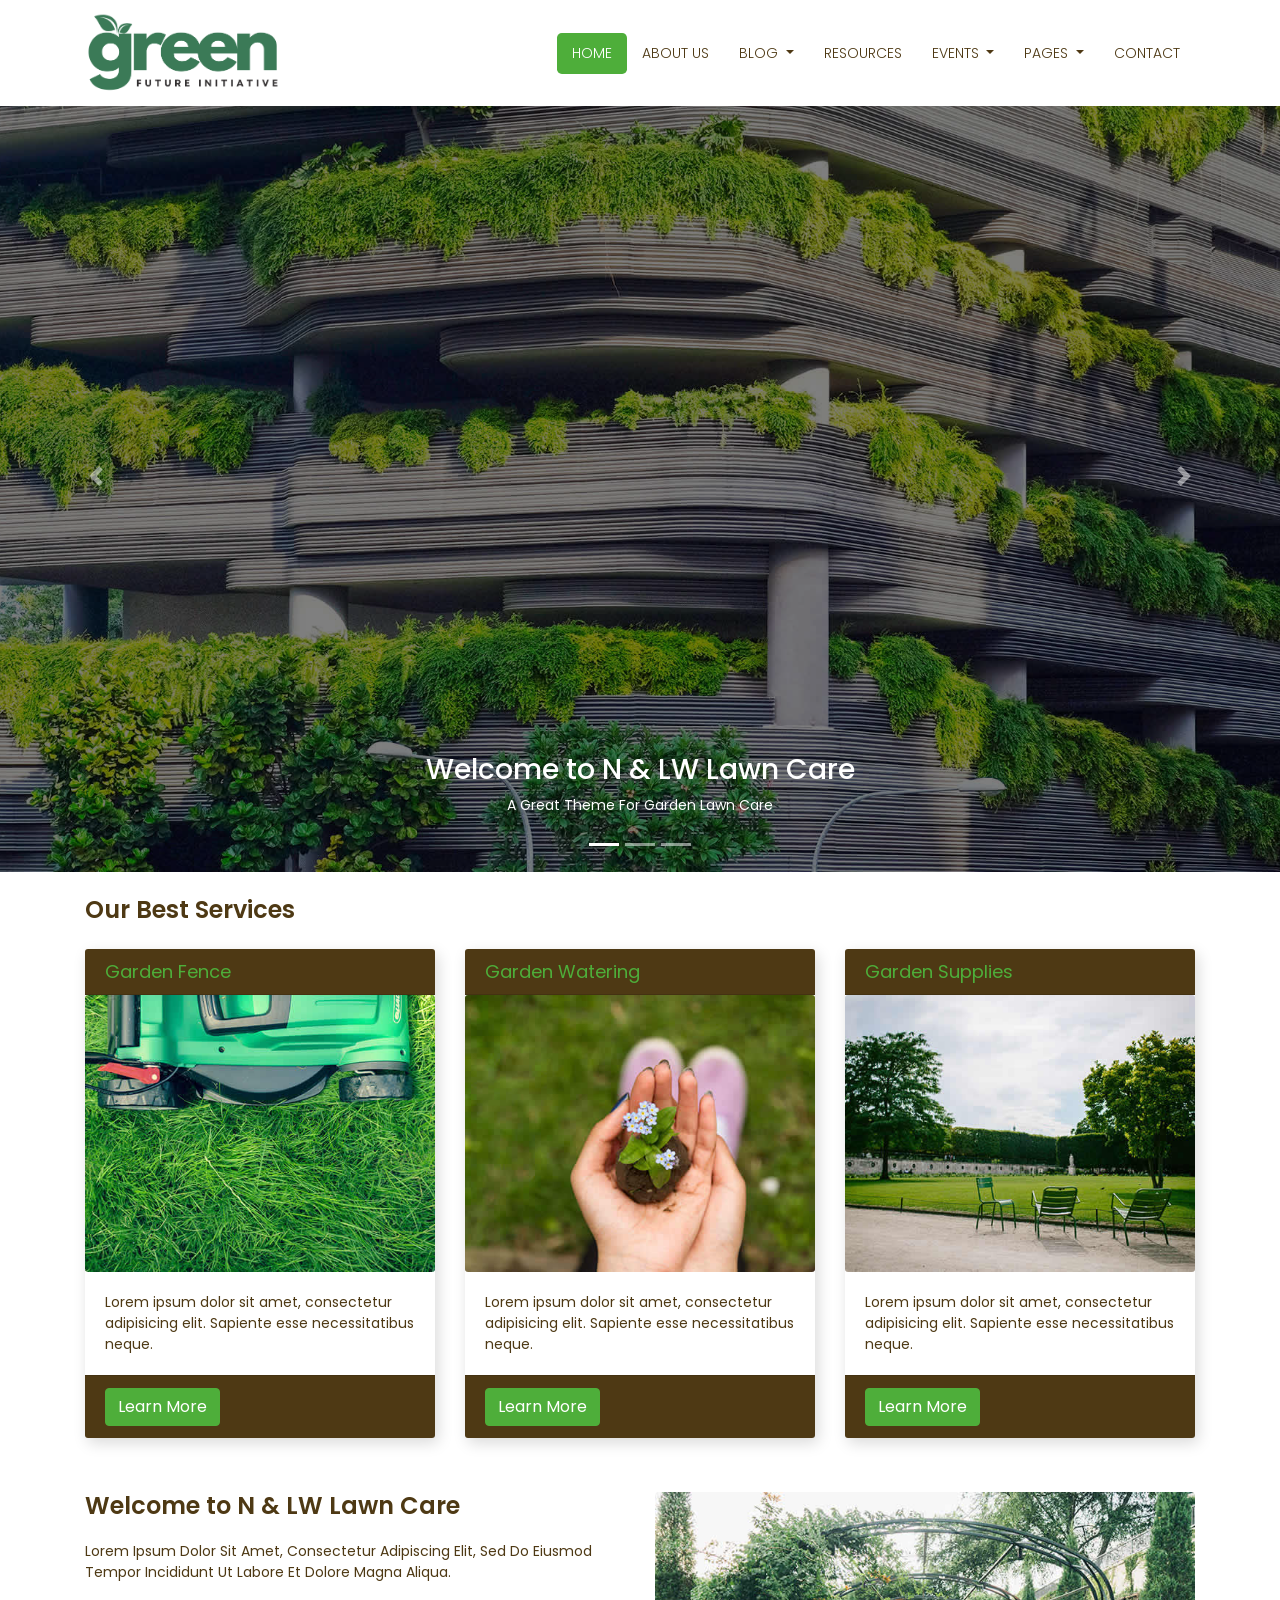
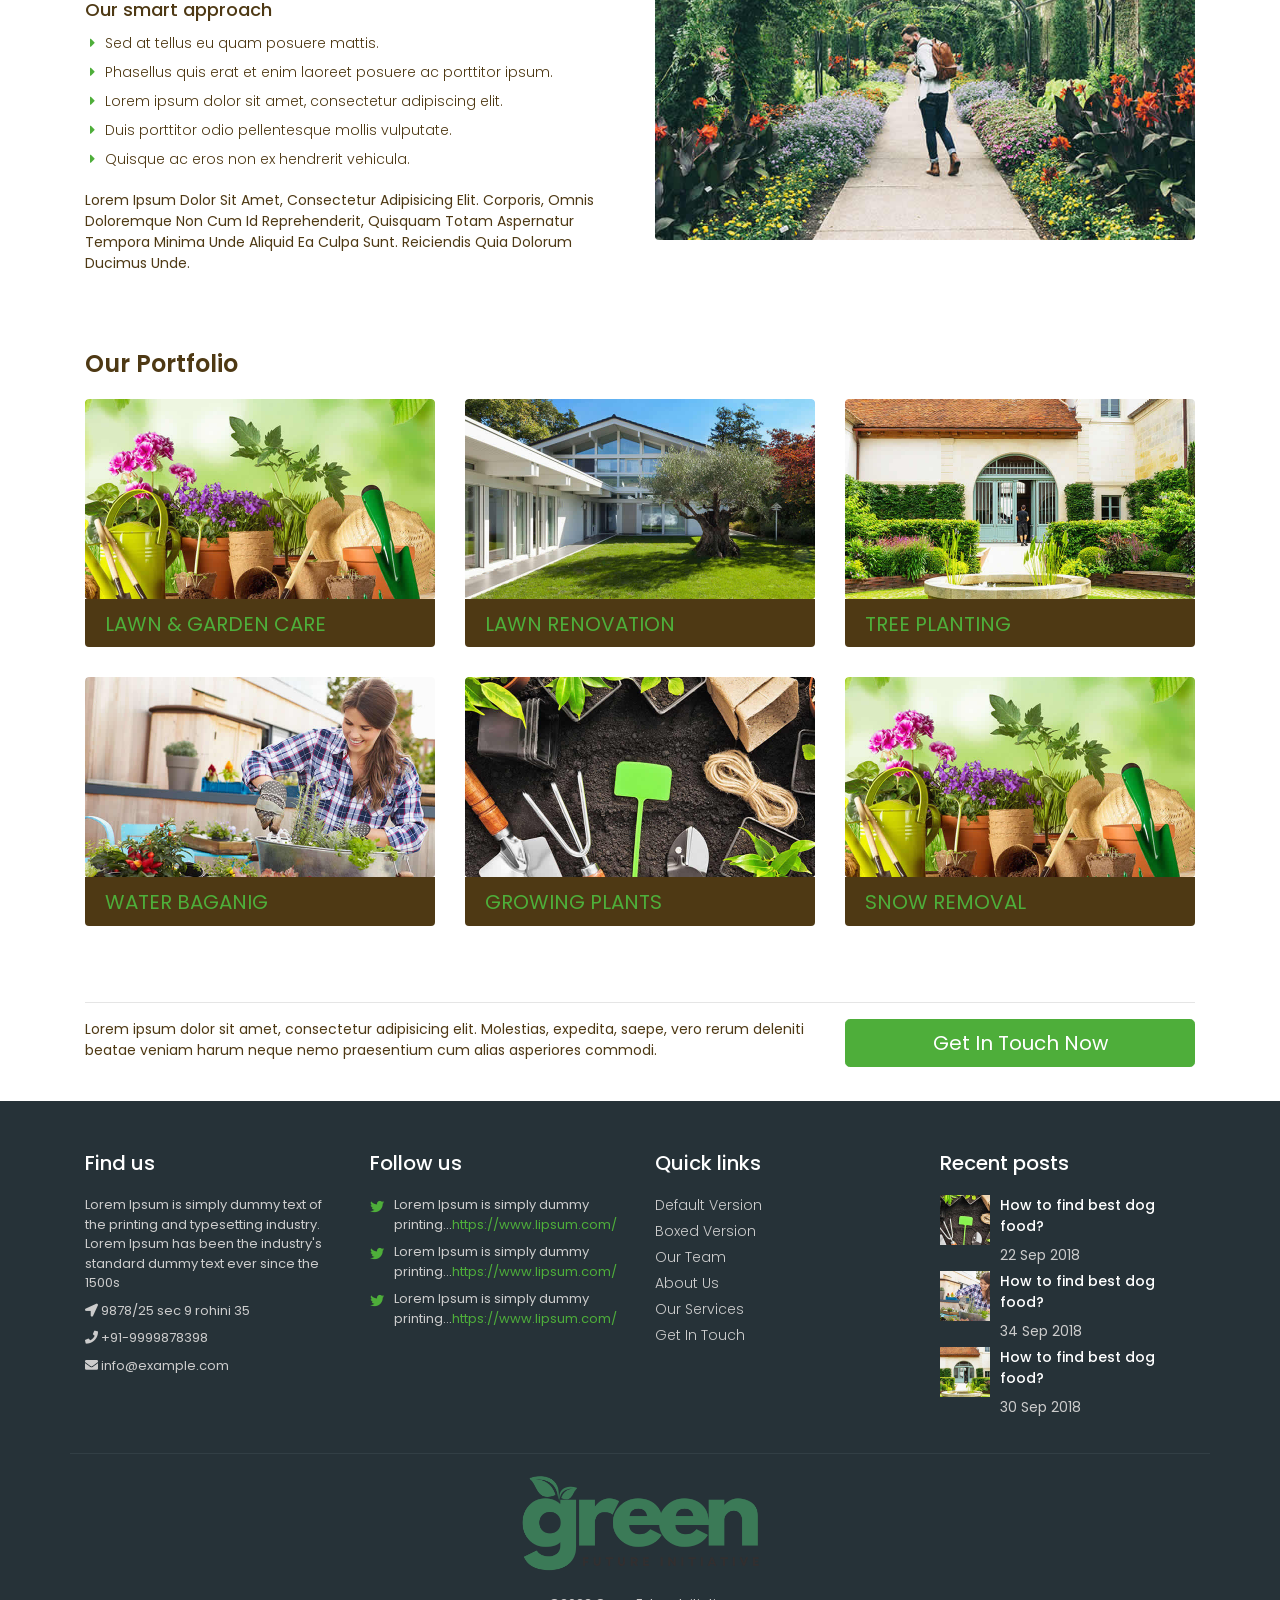
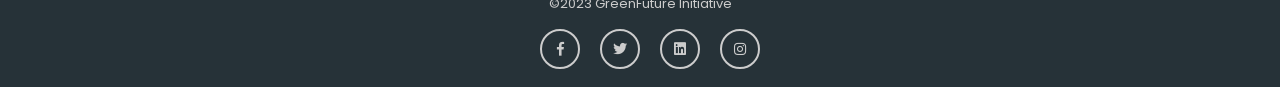
==== final_project/index.html @ e474d609 "Add files via upload vvv" ====
<!DOCTYPE html>
<html lang="en">
<head>
	<meta charset="utf-8">
	<meta name="viewport" content="width=device-width, initial-scale=1, shrink-to-fit=no">
	<meta name="description" content="">
	<meta name="author" content="">
	<title>N & LW Lawn Care - Landscaping Bootstrap4 HTML5 Responsive Template </title>
	<!-- Bootstrap core CSS -->
	<link href="vendor/bootstrap/css/bootstrap.min.css" rel="stylesheet">
	<!-- Fontawesome CSS -->
	<link href="css/all.css" rel="stylesheet">
	<!-- Custom styles for this template -->
	<link href="css/style.css" rel="stylesheet">
</head>
<body>
    <!-- Navigation -->
    <nav class="navbar fixed-top navbar-expand-lg navbar-dark bg-light top-nav fixed-top">
        <div class="container">
            <a class="navbar-brand" href="index.html">
            <img src="images/logo.png" alt="logo" height="80px"/> height="80px"/>
            </a>
            <button class="navbar-toggler navbar-toggler-right" type="button" data-toggle="collapse" data-target="#navbarResponsive" aria-controls="navbarResponsive" aria-expanded="false" aria-label="Toggle navigation">
				<span class="fas fa-bars"></span>
            </button>
            <div class="collapse navbar-collapse" id="navbarResponsive">
               <ul class="navbar-nav ml-auto">
                  <li class="nav-item">
                     <a class="nav-link active" href="index.html">Home</a>
                  </li>
                  <li class="nav-item">
                     <a class="nav-link" href="about.html">About Us</a>
                  </li>
                  <li class="nav-item dropdown">
                     <a class="nav-link dropdown-toggle" href="#" id="navbarDropdownBlog" data-toggle="dropdown" aria-haspopup="true" aria-expanded="false">
                     Blog
                     </a>
                     <div class="dropdown-menu dropdown-menu-right" aria-labelledby="navbarDropdownBlog">
                        <a class="dropdown-item" href="blog-home-1.html">Blog Home 1</a>
                        <a class="dropdown-item" href="blog-home-2.html">Blog Home 2</a>
                        <a class="dropdown-item" href="blog-post.html">Blog Post</a>
                     </div>
                  </li>
                  <li class="nav-item">
                     <a class="nav-link" href="services.html">Resources </a>
                  </li>

                  
                  <li class="nav-item dropdown">
                     <a class="nav-link dropdown-toggle" href="#" id="navbarDropdownPortfolio" data-toggle="dropdown" aria-haspopup="true" aria-expanded="false">
                     Events
                     </a>
                     <div class="dropdown-menu dropdown-menu-right" aria-labelledby="navbarDropdownPortfolio">
                        <a class="dropdown-item" href="portfolio-1-col.html">Events 1</a>
                        <a class="dropdown-item" href="portfolio-2-col.html">Events 2</a>
                        <a class="dropdown-item" href="portfolio-3-col.html">Events 3</a>
                        <a class="dropdown-item" href="portfolio-4-col.html">Events 4</a>
                        <a class="dropdown-item" href="portfolio-item.html">Single Events </a>
                     </div>
                  </li>
                  
                  
                  <li class="nav-item dropdown">
                     <a class="nav-link dropdown-toggle" href="#" id="navbarDropdownBlog" data-toggle="dropdown" aria-haspopup="true" aria-expanded="false">
                     Pages
                     </a>
                     <div class="dropdown-menu dropdown-menu-right" aria-labelledby="navbarDropdownBlog">
                        <a class="dropdown-item" href="faq.html">FAQ</a>
                        <a class="dropdown-item" href="404.html">404</a>
                        <a class="dropdown-item" href="pricing.html">Pricing Table</a>
                     </div>
                  </li>
                  <li class="nav-item">
                     <a class="nav-link" href="contact.html">Contact</a>
                  </li>
               </ul>
            </div>
        </div>
    </nav>
    <header class="slider-main">
        <div id="carouselExampleIndicators" class="carousel slide carousel-fade" data-ride="carousel">
            <ol class="carousel-indicators">
               <li data-target="#carouselExampleIndicators" data-slide-to="0" class="active"></li>
               <li data-target="#carouselExampleIndicators" data-slide-to="1"></li>
               <li data-target="#carouselExampleIndicators" data-slide-to="2"></li>
            </ol>
            <div class="carousel-inner" role="listbox">
               <!-- Slide One - Set the background image for this slide in the line below -->
               <div class="carousel-item active" style="background-image: url('images/slider-01.jpg')">
                  <div class="carousel-caption d-none d-md-block">
                     <h3>Welcome to N & LW Lawn Care</h3>
                     <p>A Great Theme For Garden Lawn Care</p>
                  </div>
               </div>
               <!-- Slide Two - Set the background image for this slide in the line below -->
               <div class="carousel-item" style="background-image: url('images/slider-02.jpg')">
                  <div class="carousel-caption d-none d-md-block">
                     <h3>Beautiful Garden</h3>
                     <p>A Great Theme For Garden Lawn Care</p>
                  </div>
               </div>
               <!-- Slide Three - Set the background image for this slide in the line below -->
               <div class="carousel-item" style="background-image: url('images/slider-03.jpg')">
                  <div class="carousel-caption d-none d-md-block">
                     <h3>Welcome to N & LW Lawn Care</h3>
                     <p>A Great Theme For Garden Lawn Care</p>
                  </div>
               </div>
            </div>
            <a class="carousel-control-prev" href="#carouselExampleIndicators" role="button" data-slide="prev">
				<span class="carousel-control-prev-icon" aria-hidden="true"></span>
				<span class="sr-only">Previous</span>
            </a>
            <a class="carousel-control-next" href="#carouselExampleIndicators" role="button" data-slide="next">
				<span class="carousel-control-next-icon" aria-hidden="true"></span>
				<span class="sr-only">Next</span>
            </a>
        </div>
    </header>
    <!-- Page Content -->
    <div class="container">
        <div class="services-bar">
            <h1 class="my-4">Our Best Services </h1>
            <!-- Services Section -->
            <div class="row">
               <div class="col-lg-4 mb-4">
                  <div class="card h-100">
                     <h4 class="card-header">Garden Fence</h4>
                     <div class="card-img">
                        <img class="img-fluid" src="images/services-img-01.jpg" alt="" />
                     </div>
                     <div class="card-body">
                        <p class="card-text">Lorem ipsum dolor sit amet, consectetur adipisicing elit. Sapiente esse necessitatibus neque.</p>
                     </div>
                     <div class="card-footer">
                        <a href="#" class="btn btn-primary">Learn More</a>
                     </div>
                  </div>
               </div>
               <div class="col-lg-4 mb-4">
                  <div class="card h-100">
                     <h4 class="card-header">Garden Watering</h4>
                     <div class="card-img">
                        <img class="img-fluid" src="images/services-img-02.jpg" alt="" />
                     </div>
                     <div class="card-body">
                        <p class="card-text">Lorem ipsum dolor sit amet, consectetur adipisicing elit. Sapiente esse necessitatibus neque.</p>
                     </div>
                     <div class="card-footer">
                        <a href="#" class="btn btn-primary">Learn More</a>
                     </div>
                  </div>
               </div>
               <div class="col-lg-4 mb-4">
                  <div class="card h-100">
                     <h4 class="card-header">Garden Supplies</h4>
                     <div class="card-img">
                        <img class="img-fluid" src="images/services-img-03.jpg" alt="" />
                     </div>
                     <div class="card-body">
                        <p class="card-text">Lorem ipsum dolor sit amet, consectetur adipisicing elit. Sapiente esse necessitatibus neque.</p>
                     </div>
                     <div class="card-footer">
                        <a href="#" class="btn btn-primary">Learn More</a>
                     </div>
                  </div>
               </div>
            </div>
            <!-- /.row -->
        </div>
        <!-- About Section -->
        <div class="about-main">
            <div class="row">
               <div class="col-lg-6">
                  <h2>Welcome to N & LW Lawn Care</h2>
                  <p>Lorem ipsum dolor sit amet, consectetur adipiscing elit, sed do eiusmod tempor incididunt ut labore et dolore magna aliqua.</p>
                  <h5>Our smart approach</h5>
                  <ul>
                     <li>Sed at tellus eu quam posuere mattis.</li>
                     <li>Phasellus quis erat et enim laoreet posuere ac porttitor ipsum.</li>
                     <li>Lorem ipsum dolor sit amet, consectetur adipiscing elit.</li>
                     <li>Duis porttitor odio pellentesque mollis vulputate.</li>
                     <li>Quisque ac eros non ex hendrerit vehicula.</li>
                  </ul>
                  <p>Lorem ipsum dolor sit amet, consectetur adipisicing elit. Corporis, omnis doloremque non cum id reprehenderit, quisquam totam aspernatur tempora minima unde aliquid ea culpa sunt. Reiciendis quia dolorum ducimus unde.</p>
               </div>
               <div class="col-lg-6">
                  <img class="img-fluid rounded" src="images/about-img.jpg" alt="" />
               </div>
            </div>
            <!-- /.row -->
        </div>
        <!-- Portfolio Section -->
        <div class="portfolio-main">
            <h2>Our Portfolio</h2>
            <div class="row">
               <div class="col-lg-4 col-sm-6 portfolio-item">
                  <div class="card h-100">
                     <div class="card-img">
                        <a href="#">
                           <img class="card-img-top" src="images/portfolio-img-01.jpg" alt="" />
                           <div class="overlay"><i class="fas fa-arrows-alt"></i></div>
                        </a>
                     </div>
                     <div class="card-body">
                        <h4 class="card-title">
                           <a href="#">Lawn & garden care</a>
                        </h4>
                     </div>
                  </div>
               </div>
               <div class="col-lg-4 col-sm-6 portfolio-item">
                  <div class="card h-100">
                     <div class="card-img">
                        <a href="#">
                           <img class="card-img-top" src="images/portfolio-img-02.jpg" alt="" />
                           <div class="overlay"><i class="fas fa-arrows-alt"></i></div>
                        </a>
                     </div>
                     <div class="card-body">
                        <h4 class="card-title">
                           <a href="#">Lawn renovation</a>
                        </h4>
                     </div>
                  </div>
               </div>
               <div class="col-lg-4 col-sm-6 portfolio-item">
                  <div class="card h-100">
                     <div class="card-img">
                        <a href="#">
                           <img class="card-img-top" src="images/portfolio-img-03.jpg" alt="" />
                           <div class="overlay"><i class="fas fa-arrows-alt"></i></div>
                        </a>
                     </div>
                     <div class="card-body">
                        <h4 class="card-title">
                           <a href="#">Tree planting</a>
                        </h4>
                     </div>
                  </div>
               </div>
               <div class="col-lg-4 col-sm-6 portfolio-item">
                  <div class="card h-100">
                     <div class="card-img">
                        <a href="#">
                           <img class="card-img-top" src="images/portfolio-img-04.jpg" alt="" />
                           <div class="overlay"><i class="fas fa-arrows-alt"></i></div>
                        </a>
                     </div>
                     <div class="card-body">
                        <h4 class="card-title">
                           <a href="#">Water Baganig</a>
                        </h4>
                     </div>
                  </div>
               </div>
               <div class="col-lg-4 col-sm-6 portfolio-item">
                  <div class="card h-100">
                     <div class="card-img">
                        <a href="#">
                           <img class="card-img-top" src="images/portfolio-img-05.jpg" alt="" />
                           <div class="overlay"><i class="fas fa-arrows-alt"></i></div>
                        </a>
                     </div>
                     <div class="card-body">
                        <h4 class="card-title">
                           <a href="#">Growing plants</a>
                        </h4>
                     </div>
                  </div>
               </div>
               <div class="col-lg-4 col-sm-6 portfolio-item">
                  <div class="card h-100">
                     <div class="card-img">
                        <a href="#">
                           <img class="card-img-top" src="images/portfolio-img-01.jpg" alt="" />
                           <div class="overlay"><i class="fas fa-arrows-alt"></i></div>
                        </a>
                     </div>
                     <div class="card-body">
                        <h4 class="card-title">
                           <a href="#">Snow removal</a>
                        </h4>
                     </div>
                  </div>
               </div>
            </div>
            <!-- /.row -->
        </div>
        <hr>
        <!-- Get In Touch Now Section -->
        <div class="row mb-4">
            <div class="col-md-8">
               <p>Lorem ipsum dolor sit amet, consectetur adipisicing elit. Molestias, expedita, saepe, vero rerum deleniti beatae veniam harum neque nemo praesentium cum alias asperiores commodi.</p>
            </div>
            <div class="col-md-4">
               <a class="btn btn-lg btn-secondary btn-block" href="#">Get In Touch Now</a>
            </div>
        </div>
    </div>
    <!-- /.container -->
    <!--footer starts from here-->
    <footer class="footer">
        <div class="container bottom_border">
            <div class="row">
               <div class="col-lg-3 col-md-6 col-sm-6 col">
					<h5 class="headin5_amrc col_white_amrc pt2">Find us</h5>
					<!--headin5_amrc-->
					<p class="mb10">Lorem Ipsum is simply dummy text of the printing and typesetting industry. Lorem Ipsum has been the industry's standard dummy text ever since the 1500s</p>
					<p><i class="fa fa-location-arrow"></i> 9878/25 sec 9 rohini 35 </p>
					<p><i class="fa fa-phone"></i> +91-9999878398 </p>
					<p><i class="fa fa fa-envelope"></i> info@example.com </p>
               </div>
               <div class="col-lg-3 col-md-6 col-sm-6 col">
					<h5 class="headin5_amrc col_white_amrc pt2">Follow us</h5>
					<!--headin5_amrc ends here-->
					<ul class="footer_ul2_amrc">
						<li>
							<a href="#"><i class="fab fa-twitter fleft padding-right"></i> </a>
							<p>Lorem Ipsum is simply dummy printing...<a href="#">https://www.lipsum.com/</a></p>
						</li>
						<li>
							<a href="#"><i class="fab fa-twitter fleft padding-right"></i> </a>
							<p>Lorem Ipsum is simply dummy printing...<a href="#">https://www.lipsum.com/</a></p>
						</li>
						<li>
							<a href="#"><i class="fab fa-twitter fleft padding-right"></i> </a>
							<p>Lorem Ipsum is simply dummy printing...<a href="#">https://www.lipsum.com/</a></p>
						</li>
					</ul>
					<!--footer_ul2_amrc ends here-->
				</div>
				<div class="col-lg-3 col-md-6 col-sm-6">
					<h5 class="headin5_amrc col_white_amrc pt2">Quick links</h5>
					<!--headin5_amrc-->
					<ul class="footer_ul_amrc">
						<li><a href="#">Default Version</a></li>
						<li><a href="#">Boxed Version</a></li>
						<li><a href="#">Our Team </a></li>
						<li><a href="#">About Us</a></li>
						<li><a href="#">Our Services</a></li>
						<li><a href="#">Get In Touch</a></li>
					</ul>
					<!--footer_ul_amrc ends here-->
				</div>
				<div class="col-lg-3 col-md-6 col-sm-6 ">
					<h5 class="headin5_amrc col_white_amrc pt2">Recent posts</h5>
					<!--headin5_amrc-->
					<ul class="footer_ul_amrc">
						<li class="media">
							<div class="media-left">
								<img class="img-fluid" src="images/post-img-01.jpg" alt="" />
							</div>
							<div class="media-body">
								<p>How to find best dog food?</p>
								<span>22 Sep 2018</span>
							</div>
						</li>
						<li class="media">
							<div class="media-left">
								<img class="img-fluid" src="images/post-img-02.jpg" alt="" />
							</div>
							<div class="media-body">
								<p>How to find best dog food?</p>
								<span>34 Sep 2018</span>
							</div>
						</li>
						<li class="media">
							<div class="media-left">
								<img class="img-fluid" src="images/post-img-03.jpg" alt="" />
							</div>
							<div class="media-body">
								<p>How to find best dog food?</p>
								<span>30 Sep 2018</span>
							</div>
						</li>
					</ul>
					<!--footer_ul_amrc ends here-->
				</div>
			</div>
		</div>
        <div class="container">
            <div class="footer-logo">
				<a href="#"><img src="images/logo.png" alt="" height="100px"/></a>
			</div>
            <!--foote_bottom_ul_amrc ends here-->
            <p class="copyright text-center">&copy;2023 GreenFuture Initiative 
            </p>

            
            <ul class="social_footer_ul">
				<li><a href="#"><i class="fab fa-facebook-f"></i></a></li>
				<li><a href="#"><i class="fab fa-twitter"></i></a></li>
				<li><a href="#"><i class="fab fa-linkedin"></i></a></li>
				<li><a href="#"><i class="fab fa-instagram"></i></a></li>
            </ul>
            <!--social_footer_ul ends here-->
        </div>
    </footer>
	  
<!-- Bootstrap core JavaScript -->
<script src="vendor/jquery/jquery.min.js"></script>
<script src="vendor/bootstrap/js/bootstrap.bundle.min.js"></script>
</body>
</html>
---- final_project/css/style.css ----
/*!
 *  N & LW Lawn Care - Landscaping Bootstrap4 HTML5 Responsive Template
 */

 
@import url('https://fonts.googleapis.com/css?family=Poppins:100,200,300,400,500,600,700,800');
 
body {
  padding-top: 54px;
  font-family: 'Poppins', sans-serif;
  font-size: 14px;
  color: #4e3914;
}

@media (min-width: 992px) {
  body {
    padding-top: 80px;
  }
}

a.btn-primary{
	background-color: #4eae3a;
	border-color: #4eae3a;
}
a.btn-primary:hover{
	background-color: #5ec549;
	border-color: #5ec549;
}
button.btn-primary{
	background-color: #4eae3a;
	border-color: #4eae3a;
}
button.btn-primary:hover{
	background-color: #5ec549;
	border-color: #5ec549;
}

a.btn-secondary{
	background-color: #4eae3a;
	border-color: #4eae3a;
}
a.btn-secondary:hover{
	background-color: #5ec549;
	border-color: #5ec549;
}
button.btn-secondary{
	background-color: #4eae3a;
	border-color: #4eae3a;
}
button.btn-secondary:hover{
	background-color: #5ec549;
	border-color: #5ec549;
}

.top-nav{
	background-color: #ffffff !important;
}
.navbar-expand-lg.top-nav .navbar-nav .nav-link{
	padding: 10px 15px;
	color: #4e3914;
	font-size: 14px;
	font-weight: 300;
	text-transform: uppercase;
}
.navbar-expand-lg.top-nav .navbar-nav .nav-link:hover{
	background: #4eae3a;
	color: #ffffff;
	border-radius: 4.8px;
}
.navbar-expand-lg.top-nav .navbar-nav .nav-link.active{
	background: #4eae3a;
	color: #ffffff;
	border-radius: 4.8px;
}
.navbar-expand-lg.top-nav .navbar-nav .dropdown-menu{
	margin: 0px;
	box-shadow: 3px 5px 15px rgba(0,0,0, .15);
	border: none;
	padding: 20px;
}
.navbar-expand-lg.top-nav .navbar-nav .dropdown-menu .dropdown-item{
	font-size: 14px;
	padding: 0px;
	padding-bottom: 15px;
	font-weight: 300;
}
.navbar-expand-lg.top-nav .navbar-nav .dropdown-menu .dropdown-item:last-child{
	padding: 0px;
}
.navbar-expand-lg.top-nav .navbar-nav .dropdown-menu .dropdown-item:hover{
	background: none;
	color: #4eae3a;
}
.top-nav .navbar-toggler{
	color: #4e3914;
	border-color: #4e3914;
}
.top-nav .navbar-toggler:hover{
	color: #4eae3a;
	border-color: #4eae3a;
}


.slider-main .carousel .carousel-inner .carousel-item:before{
	content: "";
	position: absolute;
	background: rgba(0,0,0,0.5);
	top: 0px;
	left: 0px;
	width: 100%;
	height: 100%;
}
.carousel-item {
  height: 88vh;
  min-height: 300px;
  background: no-repeat center center scroll;
  -webkit-background-size: cover;
  -moz-background-size: cover;
  -o-background-size: cover;
  background-size: cover;
}
.portfolio-item {
  margin-bottom: 30px;
}
.services-bar h1{
	font-weight: 600;
	font-size: 24px;
}
.services-bar .card{
	box-shadow: 3px 5px 15px rgba(0,0,0, .15);
	border: none;
}
.services-bar .card h4.card-header{
	background-color: #4e3914;
	color: #4eae3a;
	font-size: 18px;
	font-weight: 400;
}
.services-bar .card .card-footer{
	background-color: #4e3914;
}
.about-main{
	padding: 30px 0px;
}
.about-main h2{
	font-size: 24px;
	font-weight: 600;
	margin-bottom: 20px;
}
.about-main h5{
	font-size: 18px;
}
.about-main p{
	font-size: 14px;
	text-transform: capitalize;
}
.about-main ul{
	padding-left: 20px;
}
.about-main ul li{
	position: relative;
	font-weight: 300;
	list-style: none;
	line-height: 29px;
}
.about-main ul li:before{
	content: "\f0da";
	font-family: 'Font Awesome 5 Free';
	font-weight: 900;	
	position: absolute;
	left: -15px;
	top: 0px;
	color: #4eae3a;
}
.portfolio-main{
	padding: 30px 0px;
}
.portfolio-main h2{
	font-weight: 600;
	font-size: 24px;
	margin-bottom: 20px;
}
.portfolio-main .card {
	border: none;
	border-radius: 4px;
	overflow: hidden;
}
.portfolio-main .card .card-body .card-title{
	margin-bottom: 0px;
}
.portfolio-main .card .card-body .card-title a{
	font-size: 20px;
	font-weight: 400;
	text-transform: uppercase;
	color: #4eae3a;
}
.portfolio-main .card .card-body{
	background: #4e3914;
	padding: 10px 20px;
}
.card-img{
	overflow: hidden;
	position: relative;
}
.overlay{
	background: rgba(78,174,58,0.5);
	position: absolute;
	bottom: -100%;
	width: 100%;
	height: 100%;
	left: 50%;
	transform: translateX(-50%);
	transition: all 0.3s;
}
.overlay i{
	font-size: 35px;
	position: absolute;
	top: 50%;
	left: 50%;
	transform: translateX(-50%);
	color: #4e3914;
}
.portfolio-main .card:hover .overlay{
	bottom: 0px;
}

.footer { 
	width:100%; 
	background-color:#263238; 
	min-height:250px; 
	padding:10px 0px 25px 0px;
	}
.pt2 { 
	padding-top:40px ;
	margin-bottom:20px ;
	color: #ffffff;
	font-weight: 500;
	}
footer p { 
	font-size:13px; 
	color:#CCC; 
	padding-bottom:0px; 
	margin-bottom:8px;
	}
.mb10 { 
	padding-bottom:0px ;
	}
.footer_ul_amrc { 
	margin:0px ; 
	list-style-type:none ; 
	font-size:14px; 
	padding:0px 0px 10px 0px ; 
	}
.footer_ul_amrc li {
	padding:0px 0px 5px 0px;
	}
.footer_ul_amrc li a{ 
	color:#cccccc;
	font-size: 14px;
	font-weight: 300;
	}
.footer_ul_amrc li a:hover{ 
	color:#fff; 
	text-decoration:none;
	}
.footer_ul_amrc li .media-left{
	margin-right: 10px;
}
.footer_ul_amrc li .media-left img{
	max-width: 50px;
}
.footer_ul_amrc li .media-body p{
	font-size: 14px;
	font-weight: 500;
	color: #ffffff;
}
.footer_ul_amrc li .media-body span{
	color: #cccccc;
	font-size: 14px;
	font-weight: 400;
}
.fleft { 
	float:left;
	}
.padding-right { 
	padding-right:10px; 
	}
.footer_ul2_amrc {
	margin:0px; 
	list-style-type:none; 
	padding:0px;
	}
.footer_ul2_amrc li p { 
	display:table; 
	}
.footer_ul2_amrc li a:hover { 
	text-decoration:none;
	}
.footer_ul2_amrc li i { 
	margin-top:5px;
	}
.footer_ul2_amrc li a {
	color: #4eae3a;
}
.bottom_border { 
	border-bottom:1px solid #323f45; 
	padding-bottom:20px;
	}
.foote_bottom_ul_amrc {
	list-style-type:none;
	padding:0px;
	display:table;
	margin-top: 10px;
	margin-right: auto;
	margin-bottom: 10px;
	margin-left: auto;
}
.foote_bottom_ul_amrc li { 
	display:inline;
	}
.foote_bottom_ul_amrc li a {
	color:#ffffff; 
	margin:0 12px;
	font-size: 16px;
	font-weight: 300;
	}
.footer-logo{
	padding: 20px 0px;
	text-align: center;
}
.copyright a{
	color: #4eae3a;
	text-decoration: underline;
}
.copyright a:hover{
	color: #ffffff;
	text-decoration: none;
}
.social_footer_ul { 
	display:table; 
	margin:15px auto 0 auto; 
	list-style-type:none;
	padding: 0;	
	}
.social_footer_ul li { 
	padding-left:20px; 
	padding-top:10px; 
	float:left; 
	}
.social_footer_ul li a { 
	color:#CCC; 
	border:2px solid #CCC; 
	padding:8px;
	border-radius:50%;
	}
.social_footer_ul li i {  
	width:20px; 
	height:20px; 
	text-align:center;
	}
.social_footer_ul li a:hover {
	color: #4eae3a; 
	border:2px solid #4eae3a; 
}

/* ---- All Pages CSS ---- */

.full-title{
	padding: 80px 0px;
	background: url(../images/all-title-bg.jpg) no-repeat center;
	position: relative;
}
.full-title:before{
	content: "";
	background: rgba(0,0,0,0.5);
	top: 0px;
	left: 0px;
	position: absolute;
	width: 100%;
	height: 100%;
}
.full-title h1{
	position: relative;
	color: #ffffff;
}
.full-title h1 small{
	float: right;
	padding: 15px 0px;
	font-size: 14px;
}

.breadcrumb-main .breadcrumb{
	background: #4eae3a;
}
.breadcrumb-main .breadcrumb li a{
	color: #ffffff;
}
.breadcrumb-main .breadcrumb li{
	color: #4e3914;
}
.breadcrumb-main .breadcrumb-item + .breadcrumb-item::before{
	color: #4e3914;
}
.team-members-box{
	padding: 30px 0px;
}
.team-members-box h2{
	font-weight: 600;
	font-size: 24px;
	margin-bottom: 20px;
}
.team-members-box .card{
	box-shadow: 3px 5px 15px rgba(0,0,0, .15);
	border: none;	
}
.team-members-box .card .card-footer{
	background: #4eae3a;
}
.team-members-box .card .card-footer ul{
	margin: 0px;
	padding: 0px;
}
.team-members-box .card .card-footer ul li{
	display: inline-block;
}
.team-members-box .card .card-footer ul li a{
	width: 32px;
	height: 32px;
	line-height: 32px;
	background: #4e3914;
	color: #ffffff;
	display: inline-block;
	border-radius: 4.8px;
	font-size: 14px;
}
.customers-box h2{
	font-weight: 600;
	font-size: 24px;
	margin-bottom: 20px;
}

.project-inner h3{
	font-size: 20px;
	font-weight: 500;
	margin-bottom: 30px;
}
.pagination_bar .pagination .page-item .page-link{
	font-size: 20px;
	background: #4e3914;
	border: 1px solid #4e3914;
	color: #ffffff;
	width: 35px;
	text-align: center;
}
.pagination_bar .pagination .page-item .page-link:hover{
	background: #4eae3a;
}
.portfolio-item h4.card-title a{
	font-size: 20px;
	font-weight: 500;
	margin-bottom: 20px;
	color: #4e3914;
}
.related-projects{
	padding: 30px 0px; 
}
.related-projects h3{
	font-weight: 600;
	font-size: 24px;
	margin: 0px;
	margin-bottom: 20px;
}
.blog-entries .card{
	box-shadow: 3px 5px 15px rgba(0,0,0, .15);
	border: none;
}
.blog-entries .card .card-body h2.card-title{
	font-size: 22px;
	font-weight: 500;
}
.blog-entries .card .card-footer{
	background-color: #4e3914;
}
.blog-entries .card .card-footer.text-muted{
	color: #ffffff !important;
}
.blog-entries .card .card-footer a{
	color: #4eae3a;
}
.blog-right-side .card{
	box-shadow: 3px 5px 15px rgba(0,0,0, .15);
	border: none;
}
.blog-right-side .card h5.card-header{
	background-color: #4e3914;
	color: #ffffff;
	font-size: 20px;
	font-weight: 400;
}
.blog-right-side .card .card-body ul li{
	margin-bottom: 2px;
}
.blog-right-side .card .card-body ul li a{
	border-radius: 4.8px;
	padding: 6px;
	background: #4e3914;
	color: #4eae3a;
	display: inline-block;
}
.pagination_bar_arrow .pagination .page-item .page-link{
	font-size: 20px;
	background: #4e3914;
	border: 1px solid #4e3914;
	color: #ffffff;
	width: 120px;
	text-align: center;
}
.pagination_bar_arrow .pagination .page-item .page-link:hover{
	background: #4eae3a;
}
.faq-main{
	padding: 30px 35px;
	background: #4e3914;
	margin: 30px 0px;
}
.accordion-single{
	border-radius: 0px;
	border: none;
	border-bottom: 1px solid #e4e8ed;
}
.accordion-single .card-header{
	background-color: transparent;
	padding: 0px;
	border: none;
}
.accordion-single .card-header h5 a{
	color: #202428;
	display: block;
	position: relative;
	padding: 21.28px 32px 26.56px 20px;
	font-size: 18px;
	text-transform: capitalize;
}
.accordion-single .card-header h5 a:hover{
	color: #4eae3a;
	text-decoration: none;
}
.accordion-single h5 a[aria-expanded="false"]::before {
    position: absolute;
    content: "\f0dd";
	font-family: 'Font Awesome 5 Free';
	font-weight: 900;	
    right: 10px;
    top: 50%;
    -webkit-transform: translateY(-50%);
    -ms-transform: translateY(-50%);
    transform: translateY(-50%);
	color: #4e3914;
}
.accordion-single h5 a[aria-expanded="true"]::before{
    position: absolute;
    content: "\f0de";
	font-family: 'Font Awesome 5 Free';
	font-weight: 900;
    right: 10px;
    top: 50%;
    -webkit-transform: translateY(-50%);
    -ms-transform: translateY(-50%);
    transform: translateY(-50%);
    color: #4eae3a;
}
.error-contents{
	padding: 30px 0px;
	max-width: 980px;
	margin: 0 auto;
	text-align: center;
}
.error-contents{}
.pricing-box{
	padding: 30px 0px;
}
.pricing-box .card{
	position: relative;
	overflow: hidden;
	box-shadow: 3px 5px 15px rgba(0,0,0, .15);
	border: none;
}
.pricing-box .card h3.card-header{
	padding: 80px 15px;
	text-align: center;
	background: #4e3914;
	color: #ffffff;
}
.most_popular{
	position: absolute;
	top: 32px;
	font-size: 12px;
	text-align: center;
	width: 181px;
	padding: 4px 0;
	right: -36px;
	transform: rotate(40deg);
	background-color: #4eae3a;
	color: #4e3914;
}


.contact-left h3{
	font-weight: 600;
	font-size: 24px;
	margin-bottom: 20px;
}
.contact-right h3{
	font-weight: 600;
	font-size: 24px;
	margin-bottom: 20px;
}
.contact-right p abbr{
	font-weight: bold;
	font-size: 18px;
}

.help-block ul{
	margin: 0px;
	padding: 0px;
	list-style: none;
	background: red;
	color: #fff;
	padding: 0px 15px;
}


@media (min-width:768px) and (max-width:991px){
	.navbar-expand-lg.top-nav .navbar-nav .nav-link.dropdown-toggle::after{
		position: absolute;
		top: 18px;
		right: 6px;
	}
}

@media screen and (max-width:767px){
	.navbar-expand-lg.top-nav .navbar-nav .nav-link.dropdown-toggle::after{
		position: absolute;
		top: 18px;
		right: 6px;
	}
	.portfolio-main h2{
		text-align: center;
	}
	.customers-box{
		text-align: center;
	}
	.team-members-box h2{
		text-align: center;
	}
	.services-bar h1{
		text-align: center;
	}
	.social_footer_ul li{
		padding-left: 10px;
		padding-right: 10px;
	}
	.faq-main{
		padding: 20px 15px;
	}
	.accordion-single .card-header h5 a{
		font-size: 14px;
	}
}

@media (min-width:320px) and (max-width:575.98px){
	.navbar-expand-lg.top-nav .navbar-nav .nav-link.dropdown-toggle::after{
		position: absolute;
		top: 18px;
		right: 6px;
	}
	.portfolio-main h2{
		text-align: center;
	}
	.customers-box{
		text-align: center;
	}
	.team-members-box h2{
		text-align: center;
	}
	.services-bar h1{
		text-align: center;
	}
	.social_footer_ul li{
		padding-left: 10px;
		padding-right: 10px;
	}
	.faq-main{
		padding: 20px 15px;
	}
	.accordion-single .card-header h5 a{
		font-size: 14px;
	}
}
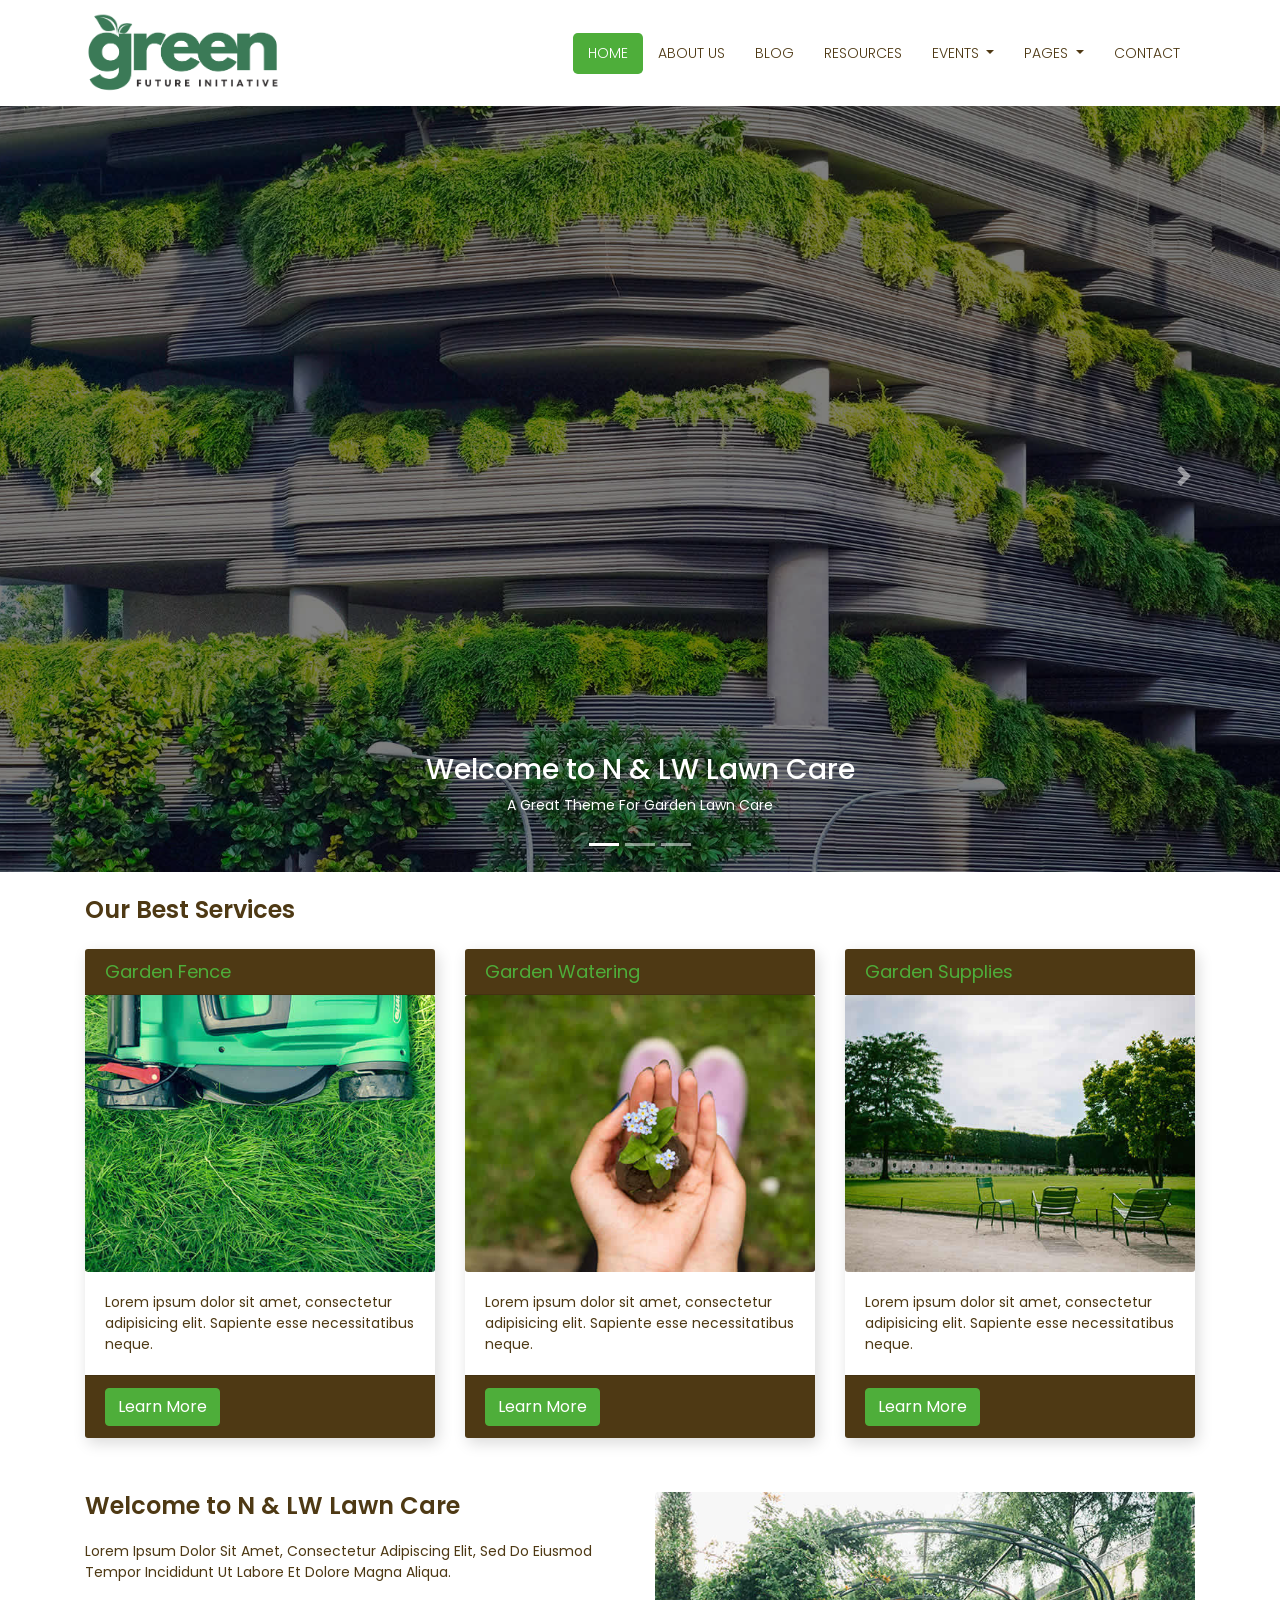
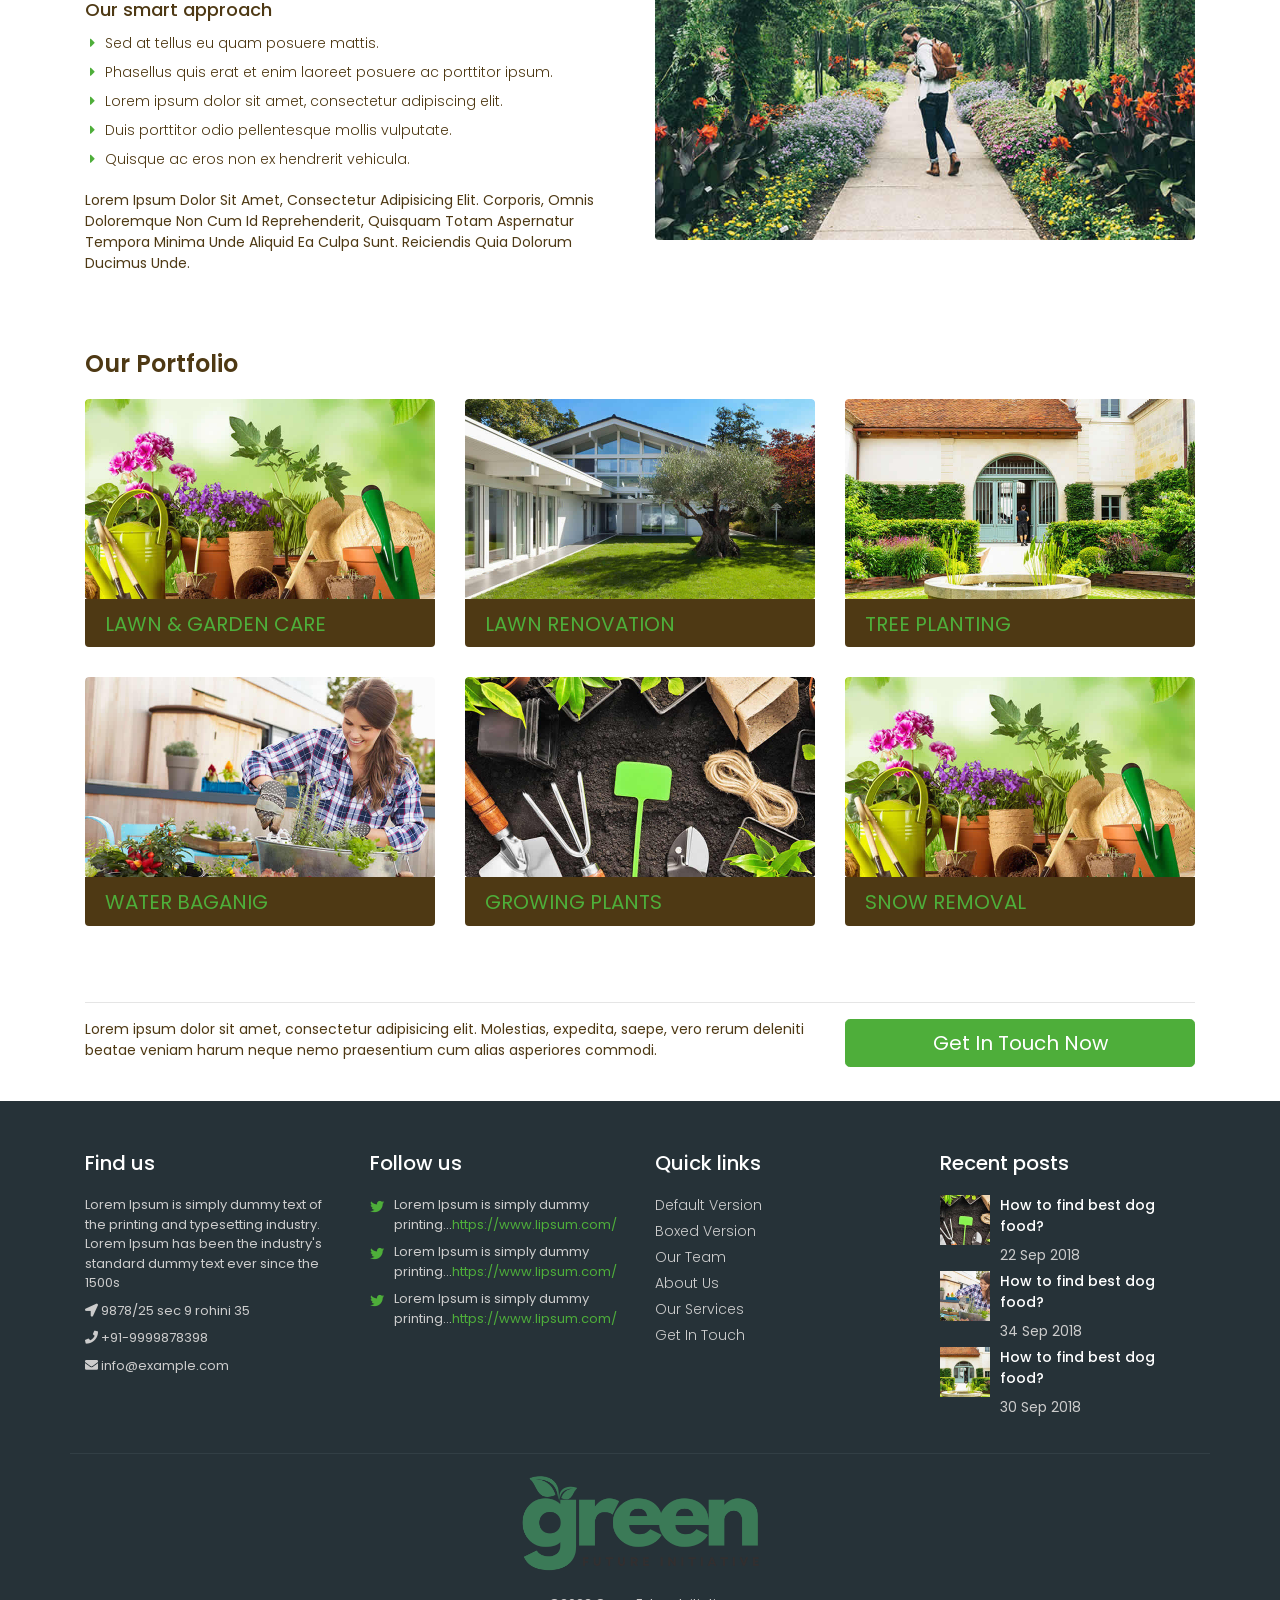
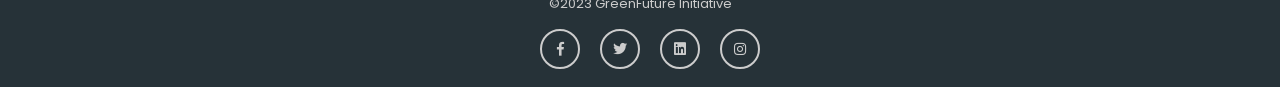
==== commit 0c696d90: "update" ====
--- a/final_project/index.html
+++ b/final_project/index.html
@@ -5,7 +5,7 @@
 	<meta name="viewport" content="width=device-width, initial-scale=1, shrink-to-fit=no">
 	<meta name="description" content="">
 	<meta name="author" content="">
-	<title>N & LW Lawn Care - Landscaping Bootstrap4 HTML5 Responsive Template </title>
+	<title>Gree\ </title>
 	<!-- Bootstrap core CSS -->
 	<link href="vendor/bootstrap/css/bootstrap.min.css" rel="stylesheet">
 	<!-- Fontawesome CSS -->
@@ -31,7 +31,10 @@
                   <li class="nav-item">
                      <a class="nav-link" href="about.html">About Us</a>
                   </li>
-                  <li class="nav-item dropdown">
+                  <li class="nav-item">
+                     <a class="nav-link" href="blog-home-2.html">Blog</a>
+                  </li>
+                  <!-- <li class="nav-item dropdown">
                      <a class="nav-link dropdown-toggle" href="#" id="navbarDropdownBlog" data-toggle="dropdown" aria-haspopup="true" aria-expanded="false">
                      Blog
                      </a>
@@ -40,7 +43,7 @@
                         <a class="dropdown-item" href="blog-home-2.html">Blog Home 2</a>
                         <a class="dropdown-item" href="blog-post.html">Blog Post</a>
                      </div>
-                  </li>
+                  </li> -->
                   <li class="nav-item">
                      <a class="nav-link" href="services.html">Resources </a>
                   </li>
--- a/final_project/css/style.css
+++ b/final_project/css/style.css
@@ -1,5 +1,5 @@
 /*!
- *  N & LW Lawn Care - Landscaping Bootstrap4 HTML5 Responsive Template
+ *  GreenFuture Initiative 
  */
 
  
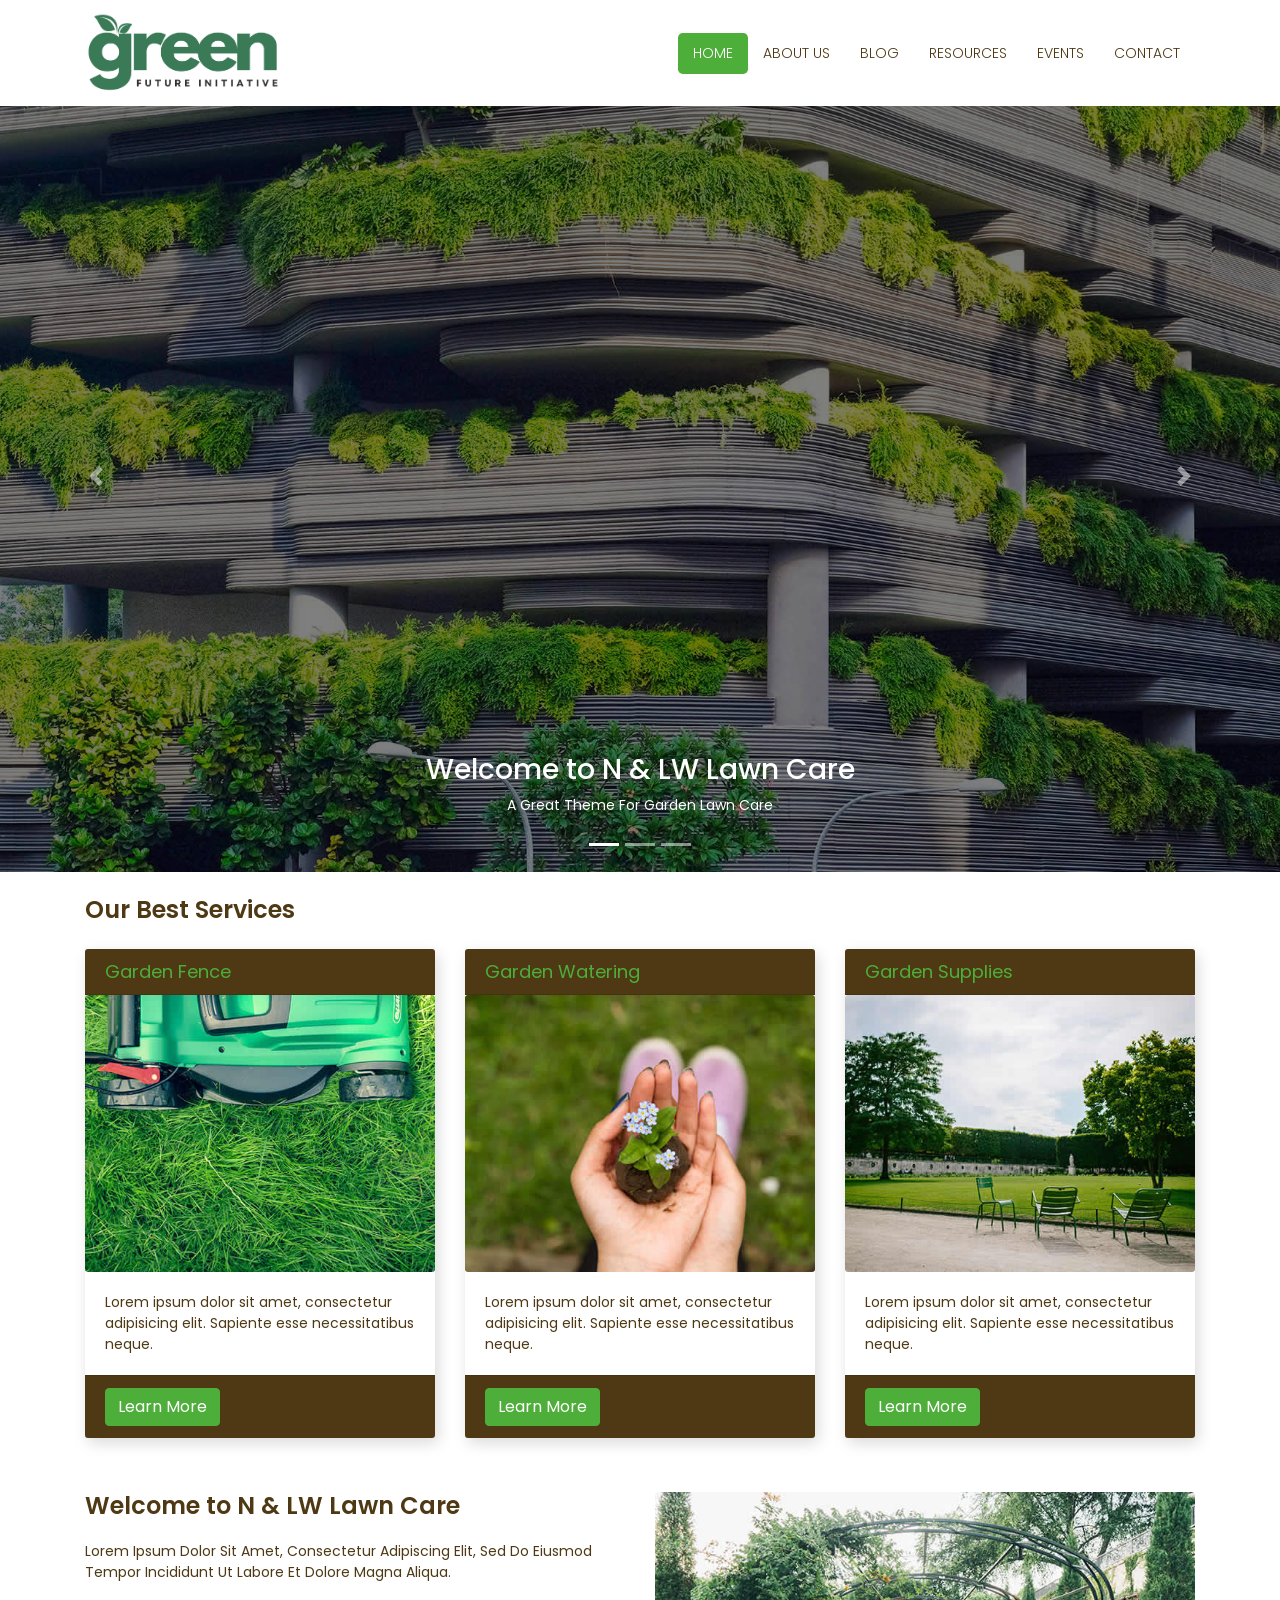
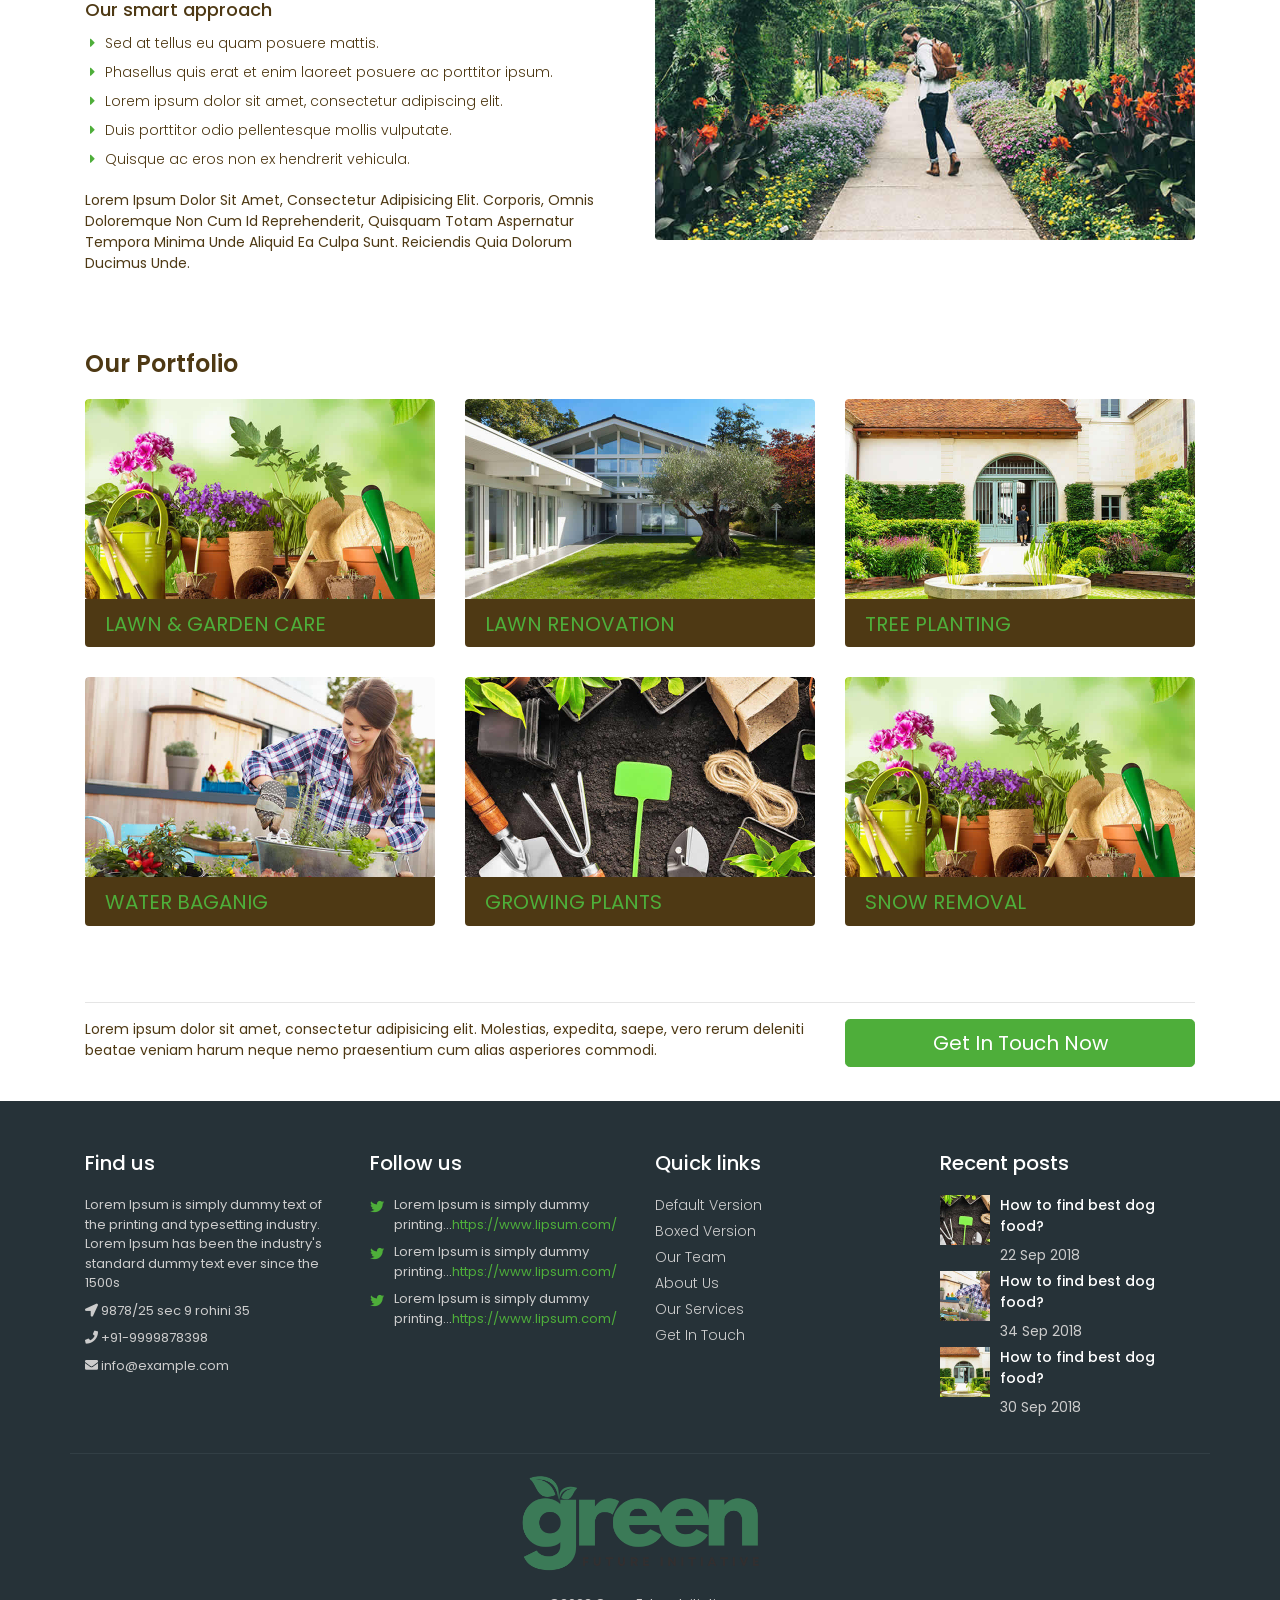
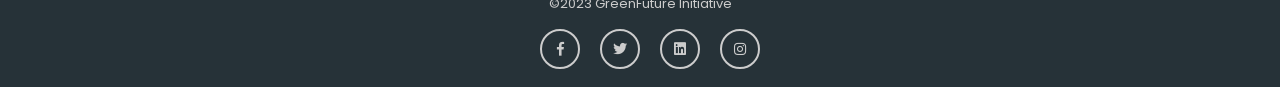
==== commit f83ed6d2: "update" ====
--- a/final_project/index.html
+++ b/final_project/index.html
@@ -47,9 +47,12 @@
                   <li class="nav-item">
                      <a class="nav-link" href="services.html">Resources </a>
                   </li>
+                  <li class="nav-item">
+                     <a class="nav-link" href="portfolio-2-col.html">Events </a>
+                  </li>
 
                   
-                  <li class="nav-item dropdown">
+                  <!-- <li class="nav-item dropdown">
                      <a class="nav-link dropdown-toggle" href="#" id="navbarDropdownPortfolio" data-toggle="dropdown" aria-haspopup="true" aria-expanded="false">
                      Events
                      </a>
@@ -60,19 +63,10 @@
                         <a class="dropdown-item" href="portfolio-4-col.html">Events 4</a>
                         <a class="dropdown-item" href="portfolio-item.html">Single Events </a>
                      </div>
-                  </li>
+                  </li> -->
                   
                   
-                  <li class="nav-item dropdown">
-                     <a class="nav-link dropdown-toggle" href="#" id="navbarDropdownBlog" data-toggle="dropdown" aria-haspopup="true" aria-expanded="false">
-                     Pages
-                     </a>
-                     <div class="dropdown-menu dropdown-menu-right" aria-labelledby="navbarDropdownBlog">
-                        <a class="dropdown-item" href="faq.html">FAQ</a>
-                        <a class="dropdown-item" href="404.html">404</a>
-                        <a class="dropdown-item" href="pricing.html">Pricing Table</a>
-                     </div>
-                  </li>
+                  
                   <li class="nav-item">
                      <a class="nav-link" href="contact.html">Contact</a>
                   </li>
